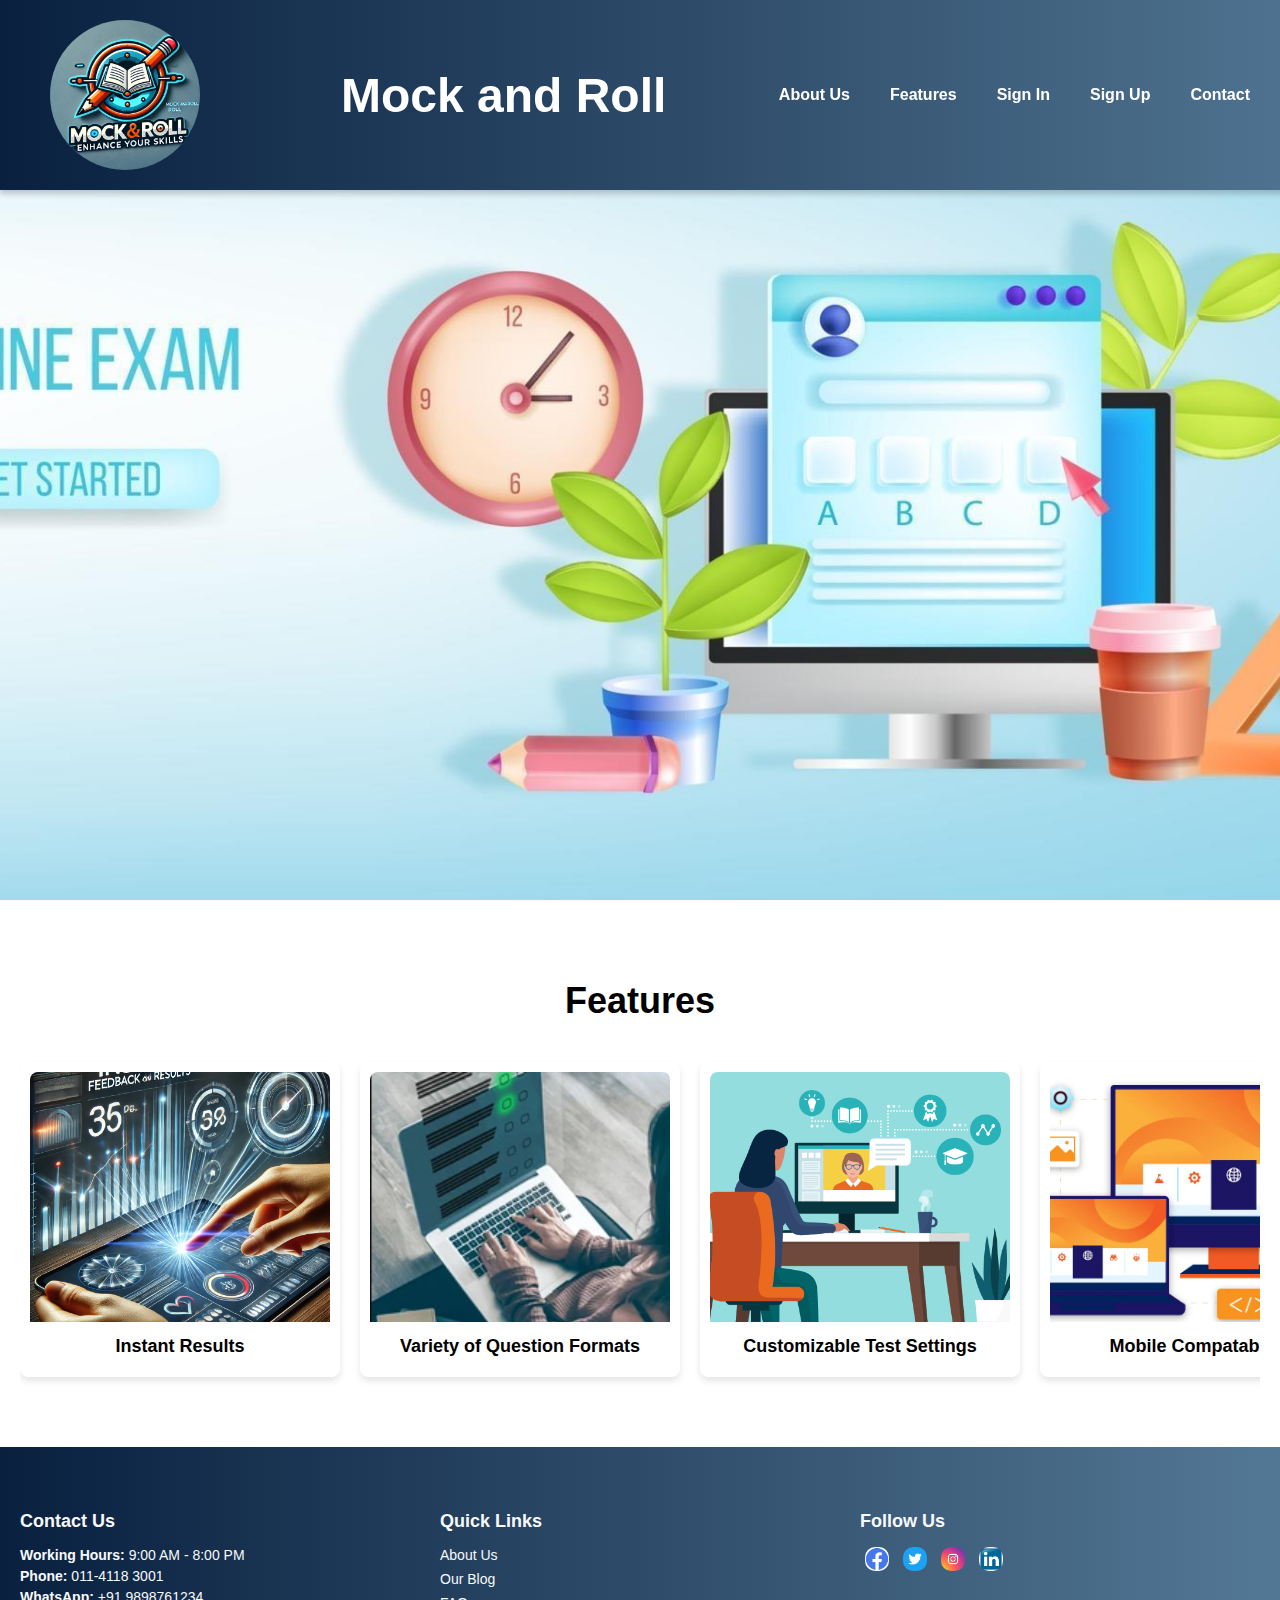
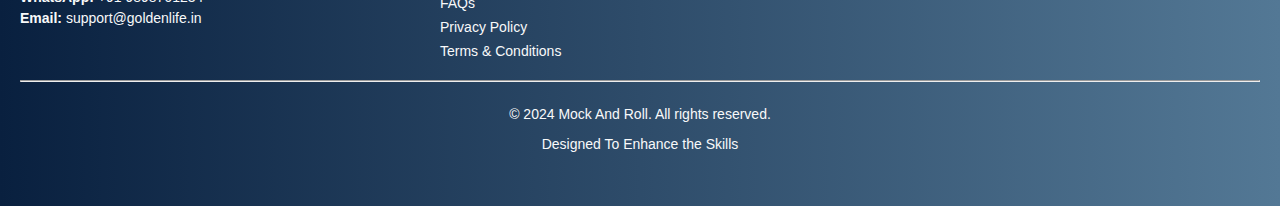
==== index.html @ b6783df1 "Add files via upload" ====
<!DOCTYPE html>
<html lang="en">
<head>
    <meta charset="UTF-8">
    <meta name="viewport" content="width=device-width, initial-scale=1.0">
    <title>Mock And Roll</title>
    <link rel="stylesheet" href="home.css">
    <style>
        /* General Styles */
        body {
            margin: 0;
            font-family: Arial, sans-serif;
        }

        /* Hero Section */
        .home {
            background-image:url("about3.jpg");
            background-size: cover;
            background-position: center;
            height: 100vh;
            display: flex;
            flex-direction: column;
            justify-content: center;
            align-items: center;
        }
        .kk {
            height: 100vh;
            display: flex;
            position:relative;
            flex-direction: column;
            justify-content: center;
            align-items: flex-start; /* Align text to the left */
            text-align: left;
            color: rgb(8, 8, 8);
            padding: 5vh 10vw;
            font-size: 1.25rem;
            opacity: 0; /* Start fully transparent */
            transform: translateY(20px); /* Start slightly below */
            animation: fadeInUp 1.5s ease-out forwards; /* Animation */
            padding-top: 400px;
            padding-left:25px;
            padding-right: 800px;
        }
        
        /* Define the animation */
        @keyframes fadeInUp {
            0% {
                opacity: 0;
                transform: translateY(20px); /* Start below */
            }
            100% {
                opacity: 1;
                transform: translateY(0); /* End at original position */
            }
        }
        
        .kk h1{
            position:relative;
            padding-left:185px;
        }
        .home button {
            background-color: #007bff;
            color: white;
            padding: 10px 20px;
            border: none;
            border-radius: 5px;
            font-size: 18px;
            cursor: pointer;
        }

        .home button:hover {
            background-color: #0056b3;
        }

        /* Specialties and Services Section */
        .section {
            padding: 50px 20px;
            text-align: center;
        }

        .section h2 {
            font-size: 36px;
            margin-bottom: 20px;
        }

        .container {
            display: flex;
            overflow-x: auto;
            scroll-behavior: smooth;
            padding: 20px 0;
            gap: 20px;
            position: relative;
            cursor: grab;
        }

        .card {
            flex: 0 0 calc(25% - 10px);
            background-color: white;
            border-radius: 8px;
            box-shadow: 0 4px 6px rgba(0, 0, 0, 0.1);
            text-align: center;
            padding: 10px;
        }

        .card img {
            width: 100%;
            height: 250px;
            object-fit: cover;
            border-radius: 8px 8px 0 0;
        }

        .card h3 {
            font-size: 18px;
            margin: 10px 0;
        }

        /* Footer Styles */
        footer {
            background: linear-gradient(to right, #09203F ,#537895);
            color: #f8f9fa;
            padding: 40px 20px;
            font-size: 14px;
        }

        .footer-container {
            display: flex;
            justify-content: space-between;
            gap: 20px;
            flex-wrap: wrap;
        }

        .footer-container div {
            flex: 1;
            min-width: 200px;
        }

        .footer-container h4 {
            font-size: 18px;
            margin-bottom: 15px;
        }

        .footer-container p, .footer-container a {
            margin: 5px 0;
            color: #f8f9fa;
            text-decoration: none;
        }
        .footer-container a:hover {
            text-decoration: underline;
        }

        ul {
            list-style: none;
            padding: 0;
        }

        li {
            margin: 8px 0;
        }

        .social-icons a {
            margin: 0 5px;
            display: inline-block;
        }

        .social-icons img {
            width: 24px;
            height: 24px;
        }
    </style>
</head>
<body>
    <div class="navbar">
        <div class="logo1">
            <img src="logo2.jpg" alt="Mock and Roll Logo">
        </div>
        <div class="logo">Mock and Roll</div>
        <div>
            <a href="#home">About Us</a>
            <a href="#services">Features</a>
            <a onclick="window.location.href='signin.html'">Sign In</a>
            <a onclick="window.location.href='signin.html'">Sign Up</a>
            <a href="#contact">Contact</a>
        </div>
    </div>
    <div class="home">
        <div class="kk">
        <h1 >About Us</h1>
        <p>Mock and Roll is your ultimate partner for campus recruitment success. Our platform offers realistic mock tests designed to prepare students for every stage of the hiring process, from aptitude rounds to personal interviews. With personalized feedback, company-specific tests, and a user-friendly interface, we ensure you're ready to face any recruitment challenge. Take your preparation to the next level—start practicing today!"</p>
        </div>
    </div>
    <div id="services" class="section">
        <h2>Features</h2>
        <div class="container">
            <div class="card">
                <img src="features1.jpg" alt="Instant Results">
                <h3>Instant Results</h3>
            </div>
            <div class="card">
                <img src="feature3.jpg" alt="Variety of Question Formats">
                <h3>Variety of Question Formats</h3>
            </div>
            <div class="card">
                <img src="feature4.jpg" alt="Customizable Test Settings ">
                <h3>Customizable Test Settings </h3>
            </div>
            <div class="card">
                <img src="feature5.jpg" alt=">Mobile Compatability">
                <h3>Mobile Compatability</h3>
            </div>
        </div>
    </div>

    <footer>
        <div id=contact class="footer-container">
            <div class="contact-us">
                <h4>Contact Us</h4>
                <p><strong>Working Hours:</strong> 9:00 AM - 8:00 PM</p>
                <p><strong>Phone:</strong> <a href="tel:01141183001">011-4118 3001</a></p>
                <p><strong>WhatsApp:</strong> <a href="https://wa.me/919818093267">+91 9898761234</a></p>
                <p><strong>Email:</strong> <a href="mailto:support@mockandroll.in">support@goldenlife.in</a></p>
            </div>
            <div class="quick-links">
                <h4>Quick Links</h4>
                <ul>
                    <li><a href="#">About Us</a></li>
                    <li><a href="#">Our Blog</a></li>
                    <li><a href="#">FAQs</a></li>
                    <li><a href="#">Privacy Policy</a></li>
                    <li><a href="#">Terms & Conditions</a></li>
                </ul>
            </div>
            <div class="follow-us">
                <h4>Follow Us</h4>
                <div class="social-icons">
                    <a href="#"><img src="face.jpg" alt="Facebook" style="border-radius: 10px;"></a>
                    <a href="#"><img src="twit.jpg" alt="Twitter" style="border-radius: 10px;"></a>
                    <a href="#"><img src="insta.jpg" alt="Instagram" style="border-radius: 10px;"></a>
                    <a href="#"><img src="lin.jpg" alt="LinkedIn" style="border-radius: 10px;"></a>
                </div>
            </div>
        </div>
        <hr>
        <p style="text-align: center; padding-top: 10px;">&copy; 2024 Mock And Roll. All rights reserved.</p>
        <p style="text-align: center;">Designed To Enhance the Skills</p>
    </footer>
</body>
</html>
---- home.css ----
.navbar {
    display: flex;
    justify-content: space-between;
    align-items: center;
    padding: 20px 50px;
    background: linear-gradient(to right, #09203F ,#537895);
    color: white;
    position: fixed;
    top: 0;
    left: 0;
    width: 100%;
    z-index: 1000;
    box-shadow: 0 4px 6px rgba(0, 0, 0, 0.2);
}
.navbar .logo1 img {
    width: 150px;
    height: auto;
    border-bottom-right-radius: 100px;
    border-top-right-radius: 100px;
    border-top-left-radius: 100px;
    border-bottom-left-radius:100px ;
}


.navbar .logo {
    font-size: 3em;
    font-weight: bold;
    float:left;
    padding-left:3%;
}

.navbar div {
    display: flex;
    gap: 20px;
    padding-right: 70px;
}

.navbar a {
    color: white;
    text-decoration: none;
    font-weight: bold;
    transition: color 0.3s ease;
    padding: 5px 10px;
    border-radius: 5px;
}

.navbar a:hover {
    color: #007bff;
    background: rgba(255, 255, 255, 0.1);
}

/* Media Query for smaller screens */
@media screen and (max-width: 768px) {
    .navbar {
        flex-direction: column;
        padding: 10px 20px;
    }

    .navbar div {
        flex-direction: column;
        gap: 10px;
        align-items: center;
    }

    .navbar a {
        font-size: 14px;
    }
}
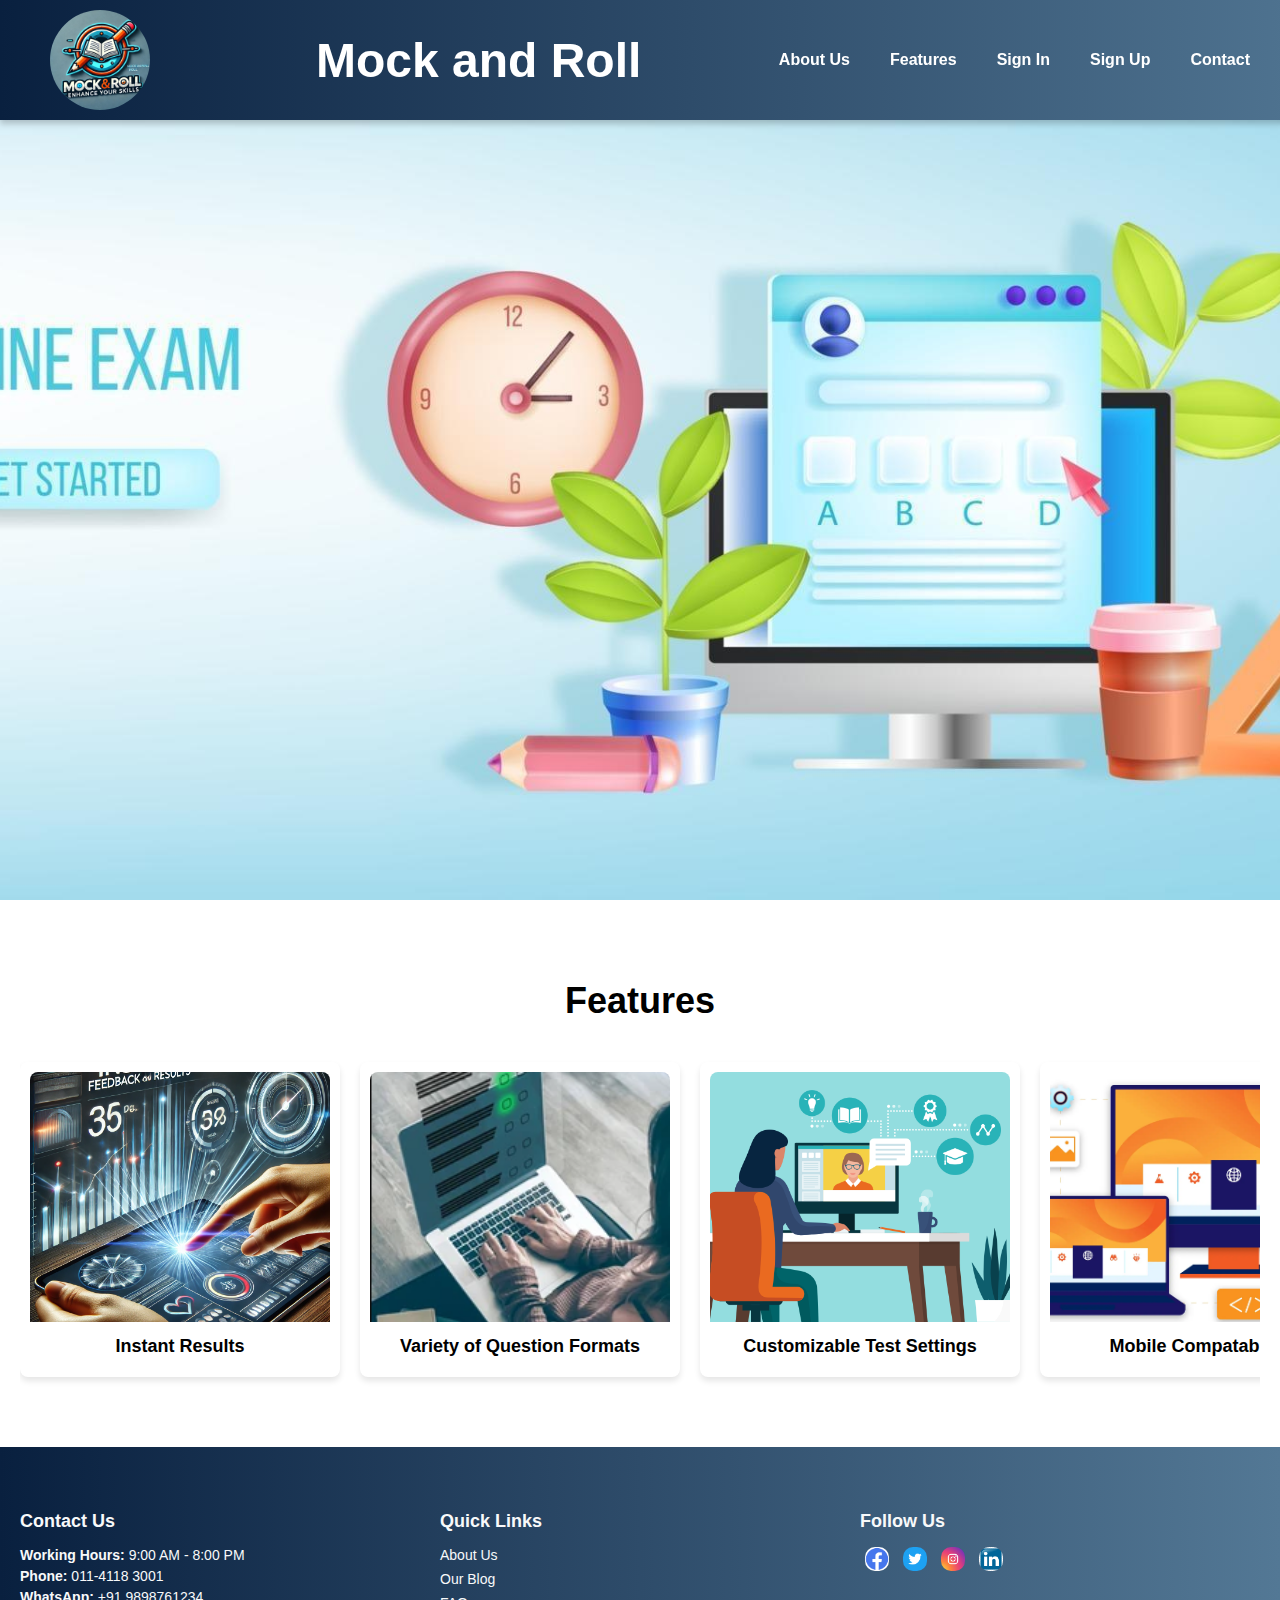
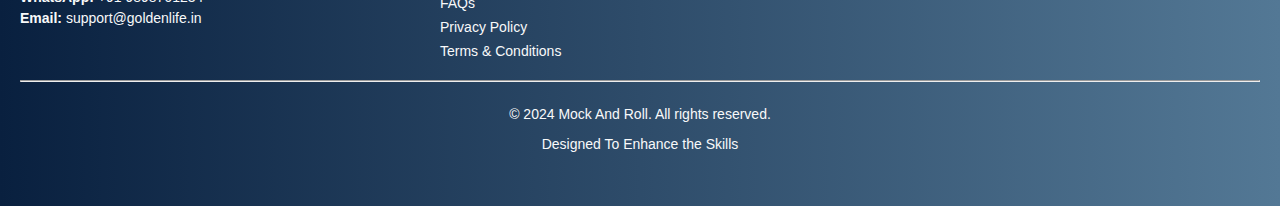
==== commit d1915fa3: "Update index.html" ====
--- a/index.html
+++ b/index.html
@@ -184,6 +184,7 @@
     </div>
     <div class="home">
         <div class="kk">
+        <a class="custom-button" onclick="window.location.href='signin.html'">GET STARTED </a>    
         <h1 >About Us</h1>
         <p>Mock and Roll is your ultimate partner for campus recruitment success. Our platform offers realistic mock tests designed to prepare students for every stage of the hiring process, from aptitude rounds to personal interviews. With personalized feedback, company-specific tests, and a user-friendly interface, we ensure you're ready to face any recruitment challenge. Take your preparation to the next level—start practicing today!"</p>
         </div>
@@ -244,4 +245,4 @@
         <p style="text-align: center;">Designed To Enhance the Skills</p>
     </footer>
 </body>
-</html>+</html>
--- a/home.css
+++ b/home.css
@@ -10,17 +10,15 @@
     left: 0;
     width: 100%;
     z-index: 1000;
+    height:80px;
     box-shadow: 0 4px 6px rgba(0, 0, 0, 0.2);
 }
+
 .navbar .logo1 img {
-    width: 150px;
+    width: 100px;
     height: auto;
-    border-bottom-right-radius: 100px;
-    border-top-right-radius: 100px;
-    border-top-left-radius: 100px;
-    border-bottom-left-radius:100px ;
+    border-radius: 70px;
 }
-
 
 .navbar .logo {
     font-size: 3em;
@@ -49,11 +47,12 @@
     background: rgba(255, 255, 255, 0.1);
 }
 
-/* Media Query for smaller screens */
+/* Media Query for tablets and smaller devices */
 @media screen and (max-width: 768px) {
     .navbar {
         flex-direction: column;
         padding: 10px 20px;
+        height: auto;
     }
 
     .navbar div {
@@ -65,4 +64,28 @@
     .navbar a {
         font-size: 14px;
     }
-}+}
+
+/* Media Query for mobile screens */
+@media screen and (max-width: 480px) {
+    .navbar {
+        padding: 10px;
+    }
+
+    .navbar .logo {
+        font-size: 2em;
+    }
+
+    .navbar .logo1 img {
+        width: 70px;
+    }
+
+    .navbar div {
+        gap: 5px;
+    }
+
+    .navbar a {
+        font-size: 12px;
+        padding: 3px 8px;
+    }
+}
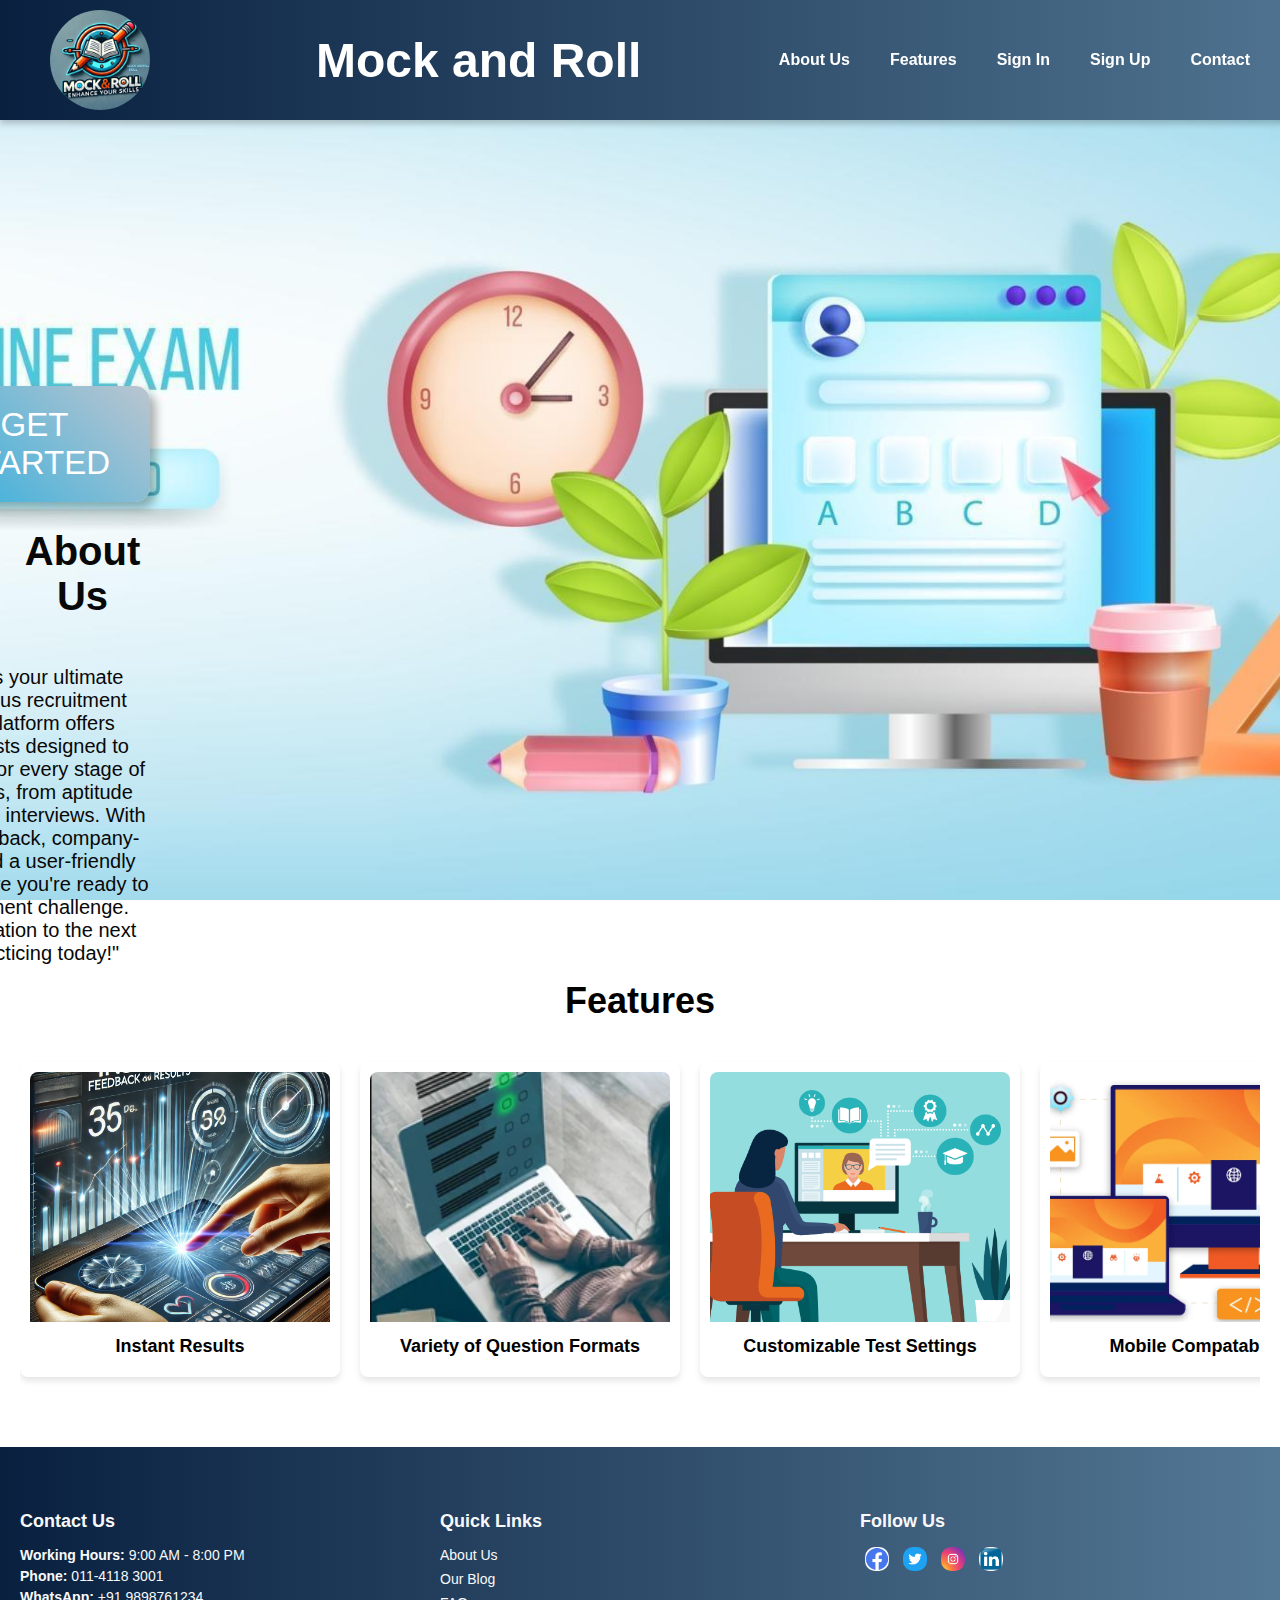
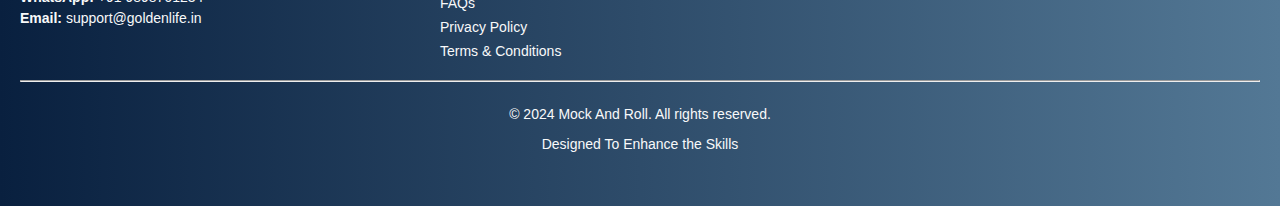
==== commit 4a93c8be: "Update index.html" ====
--- a/index.html
+++ b/index.html
@@ -25,21 +25,16 @@
         }
         .kk {
             height: 100vh;
-            display: flex;
-            position:relative;
-            flex-direction: column;
-            justify-content: center;
-            align-items: flex-start; /* Align text to the left */
-            text-align: left;
-            color: rgb(8, 8, 8);
-            padding: 5vh 10vw;
-            font-size: 1.25rem;
-            opacity: 0; /* Start fully transparent */
-            transform: translateY(20px); /* Start slightly below */
-            animation: fadeInUp 1.5s ease-out forwards; /* Animation */
-            padding-top: 400px;
-            padding-left:25px;
-            padding-right: 800px;
+    display: flex;
+    flex-direction: column;
+    justify-content: center;
+    align-items: center;
+    text-align: center;
+    color: rgb(8, 8, 8);
+    padding-top: 550px;
+    padding-right: 1400px;
+    padding-left:100px;
+    font-size: 20px;
         }
         
         /* Define the animation */
--- a/home.css
+++ b/home.css
@@ -89,3 +89,15 @@
         padding: 3px 8px;
     }
 }
+.custom-button{
+    background: linear-gradient(45deg,#2caede,#bbc5cf);
+    color: white;
+    padding: 20px 40px;
+    border: none;
+    border-radius: 15px;
+    font-size: 33px;
+    cursor: pointer;
+    margin-left: 89px;
+    margin-top: -79px;
+    box-shadow: 6px 6px 10px rgba(0, 0, 0, 0.3);
+}
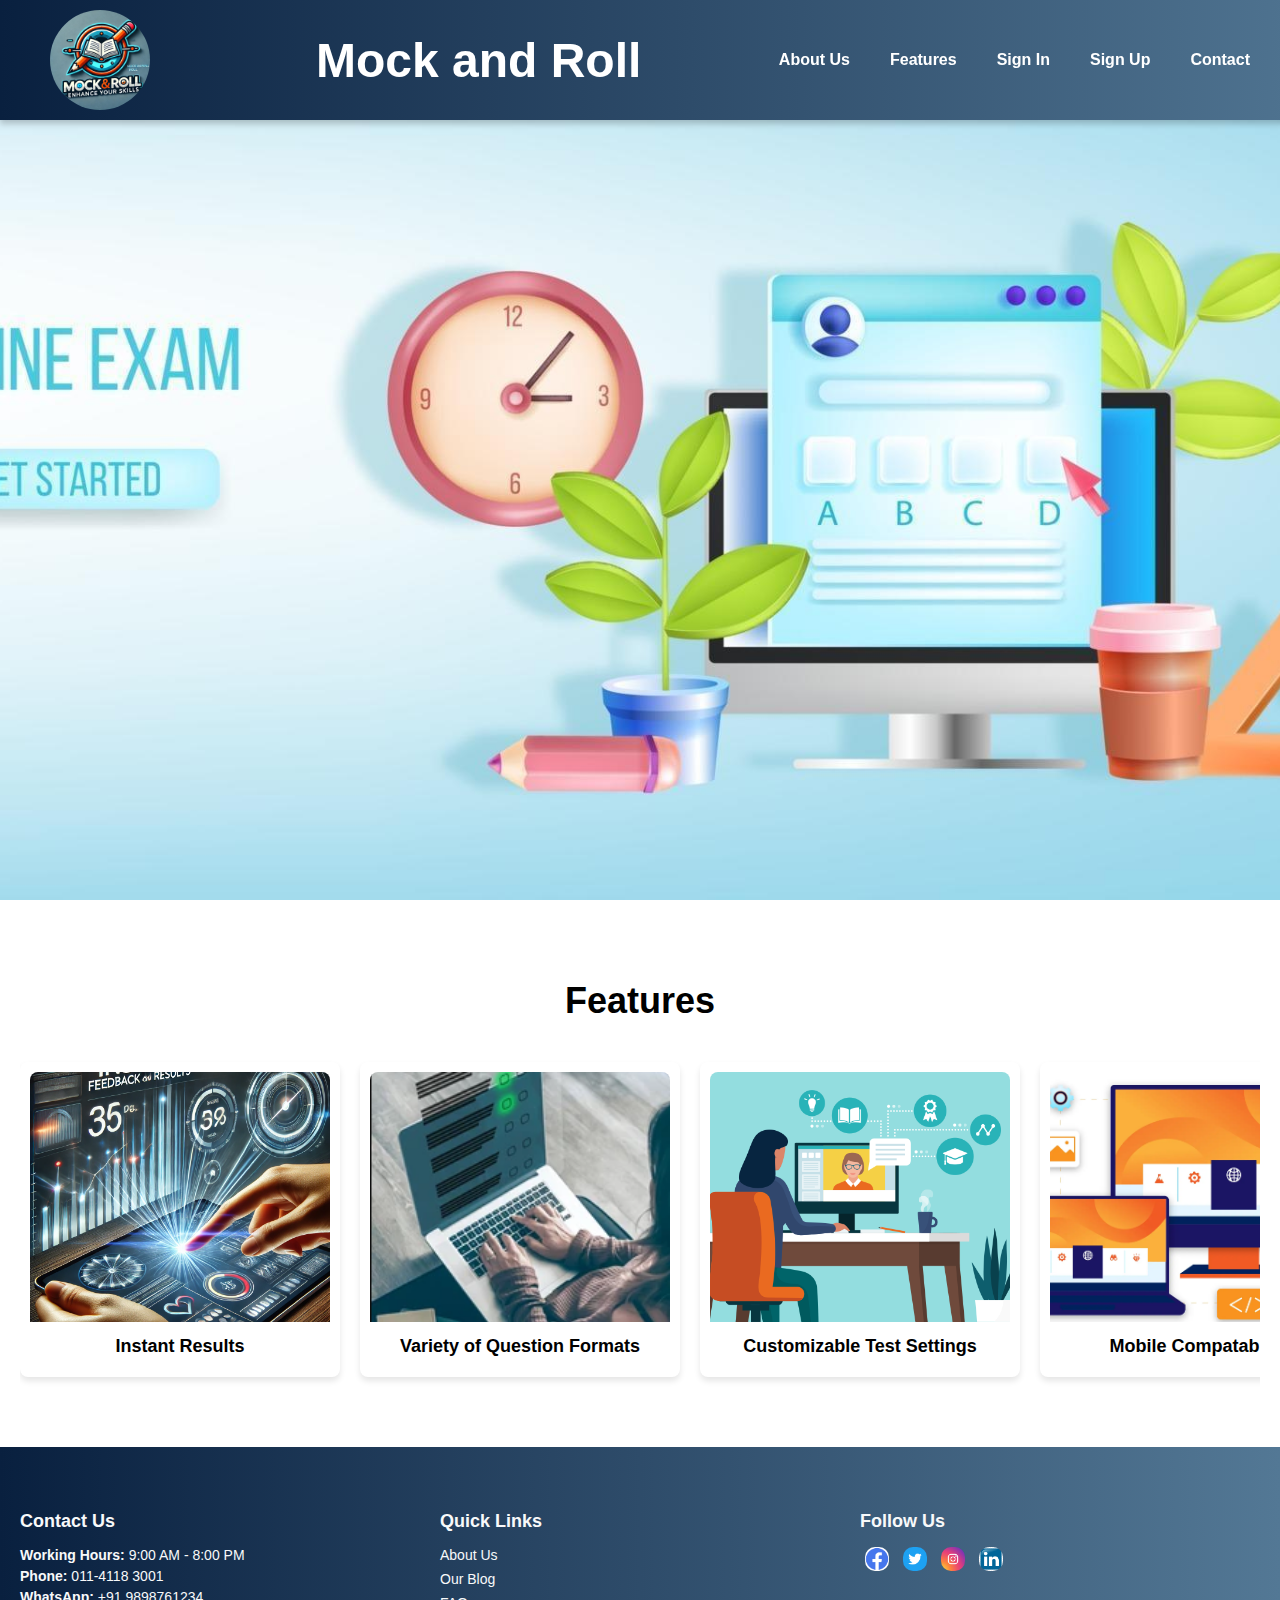
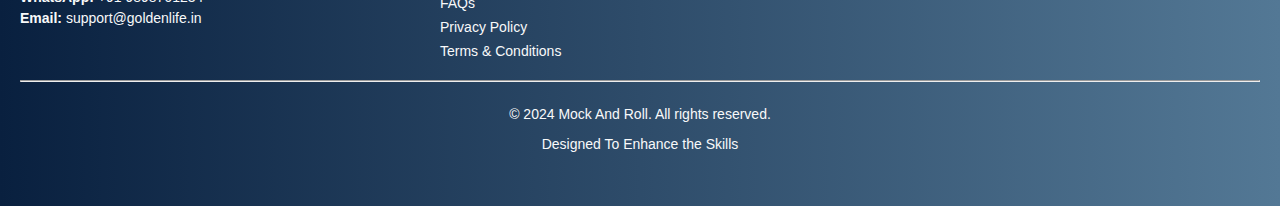
==== commit 881b9287: "Update index.html" ====
--- a/index.html
+++ b/index.html
@@ -23,8 +23,8 @@
             justify-content: center;
             align-items: center;
         }
-        .kk {
-            height: 100vh;
+        .kk{
+    height: 100vh;
     display: flex;
     flex-direction: column;
     justify-content: center;
@@ -35,8 +35,23 @@
     padding-right: 1400px;
     padding-left:100px;
     font-size: 20px;
-        }
-        
+             opacity: 0; /* Start fully transparent */
+            transform: translateY(20px); /* Start slightly below */
+            animation: fadeInUp 1.5s ease-out forwards; /* Animation */
+
+}
+.custom-button{
+    background: linear-gradient(45deg,#2caede,#bbc5cf);
+    color: white;
+    padding: 20px 40px;
+    border: none;
+    border-radius: 15px;
+    font-size: 33px;
+    cursor: pointer;
+    margin-left: 89px;
+    margin-top: -79px;
+    box-shadow: 6px 6px 10px rgba(0, 0, 0, 0.3);
+}
         /* Define the animation */
         @keyframes fadeInUp {
             0% {
@@ -49,6 +64,7 @@
             }
         }
         
+        
         .kk h1{
             position:relative;
             padding-left:185px;
--- a/home.css
+++ b/home.css
@@ -89,15 +89,3 @@
         padding: 3px 8px;
     }
 }
-.custom-button{
-    background: linear-gradient(45deg,#2caede,#bbc5cf);
-    color: white;
-    padding: 20px 40px;
-    border: none;
-    border-radius: 15px;
-    font-size: 33px;
-    cursor: pointer;
-    margin-left: 89px;
-    margin-top: -79px;
-    box-shadow: 6px 6px 10px rgba(0, 0, 0, 0.3);
-}
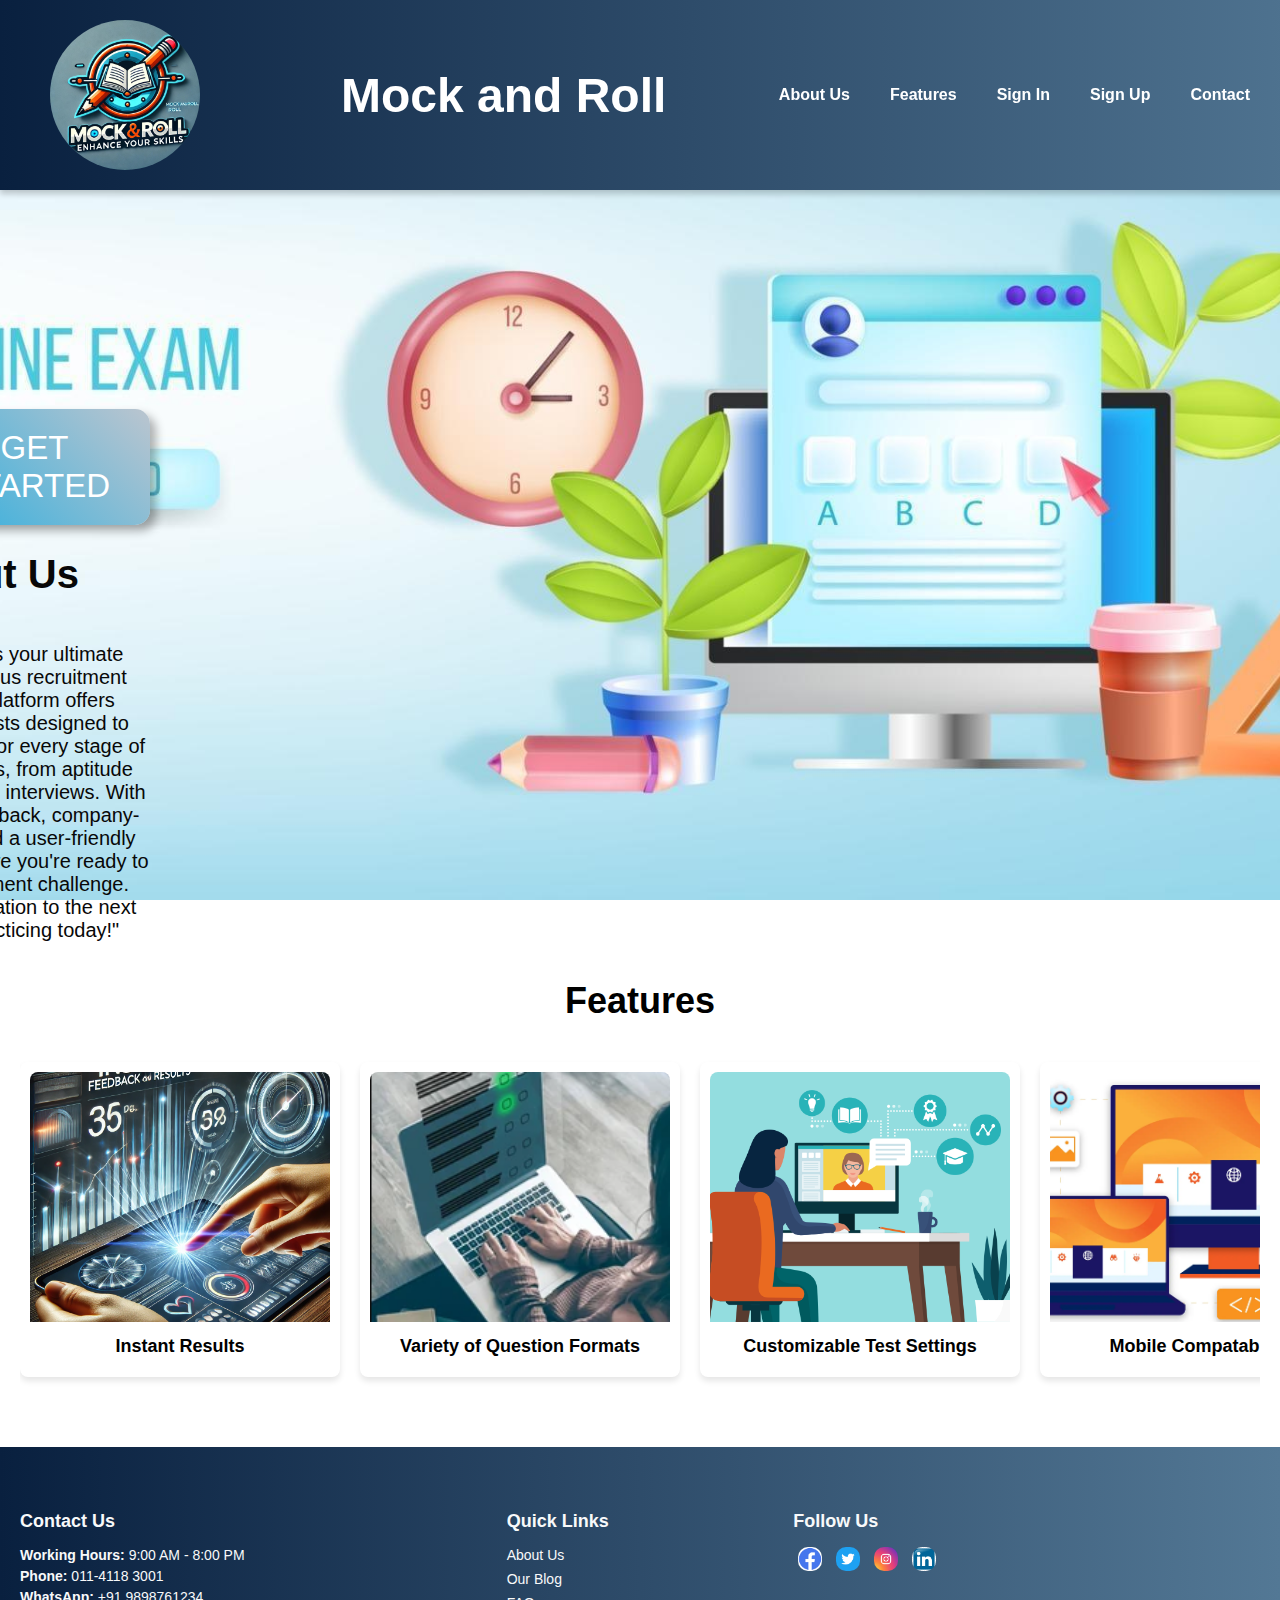
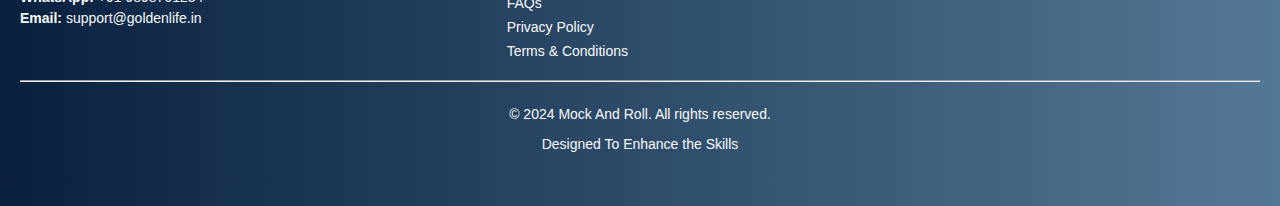
==== commit dded3e4c: "Update index.html" ====
--- a/index.html
+++ b/index.html
@@ -5,179 +5,7 @@
     <meta name="viewport" content="width=device-width, initial-scale=1.0">
     <title>Mock And Roll</title>
     <link rel="stylesheet" href="home.css">
-    <style>
-        /* General Styles */
-        body {
-            margin: 0;
-            font-family: Arial, sans-serif;
-        }
 
-        /* Hero Section */
-        .home {
-            background-image:url("about3.jpg");
-            background-size: cover;
-            background-position: center;
-            height: 100vh;
-            display: flex;
-            flex-direction: column;
-            justify-content: center;
-            align-items: center;
-        }
-        .kk{
-    height: 100vh;
-    display: flex;
-    flex-direction: column;
-    justify-content: center;
-    align-items: center;
-    text-align: center;
-    color: rgb(8, 8, 8);
-    padding-top: 550px;
-    padding-right: 1400px;
-    padding-left:100px;
-    font-size: 20px;
-             opacity: 0; /* Start fully transparent */
-            transform: translateY(20px); /* Start slightly below */
-            animation: fadeInUp 1.5s ease-out forwards; /* Animation */
-
-}
-.custom-button{
-    background: linear-gradient(45deg,#2caede,#bbc5cf);
-    color: white;
-    padding: 20px 40px;
-    border: none;
-    border-radius: 15px;
-    font-size: 33px;
-    cursor: pointer;
-    margin-left: 89px;
-    margin-top: -79px;
-    box-shadow: 6px 6px 10px rgba(0, 0, 0, 0.3);
-}
-        /* Define the animation */
-        @keyframes fadeInUp {
-            0% {
-                opacity: 0;
-                transform: translateY(20px); /* Start below */
-            }
-            100% {
-                opacity: 1;
-                transform: translateY(0); /* End at original position */
-            }
-        }
-        
-        
-        .kk h1{
-            position:relative;
-            padding-left:185px;
-        }
-        .home button {
-            background-color: #007bff;
-            color: white;
-            padding: 10px 20px;
-            border: none;
-            border-radius: 5px;
-            font-size: 18px;
-            cursor: pointer;
-        }
-
-        .home button:hover {
-            background-color: #0056b3;
-        }
-
-        /* Specialties and Services Section */
-        .section {
-            padding: 50px 20px;
-            text-align: center;
-        }
-
-        .section h2 {
-            font-size: 36px;
-            margin-bottom: 20px;
-        }
-
-        .container {
-            display: flex;
-            overflow-x: auto;
-            scroll-behavior: smooth;
-            padding: 20px 0;
-            gap: 20px;
-            position: relative;
-            cursor: grab;
-        }
-
-        .card {
-            flex: 0 0 calc(25% - 10px);
-            background-color: white;
-            border-radius: 8px;
-            box-shadow: 0 4px 6px rgba(0, 0, 0, 0.1);
-            text-align: center;
-            padding: 10px;
-        }
-
-        .card img {
-            width: 100%;
-            height: 250px;
-            object-fit: cover;
-            border-radius: 8px 8px 0 0;
-        }
-
-        .card h3 {
-            font-size: 18px;
-            margin: 10px 0;
-        }
-
-        /* Footer Styles */
-        footer {
-            background: linear-gradient(to right, #09203F ,#537895);
-            color: #f8f9fa;
-            padding: 40px 20px;
-            font-size: 14px;
-        }
-
-        .footer-container {
-            display: flex;
-            justify-content: space-between;
-            gap: 20px;
-            flex-wrap: wrap;
-        }
-
-        .footer-container div {
-            flex: 1;
-            min-width: 200px;
-        }
-
-        .footer-container h4 {
-            font-size: 18px;
-            margin-bottom: 15px;
-        }
-
-        .footer-container p, .footer-container a {
-            margin: 5px 0;
-            color: #f8f9fa;
-            text-decoration: none;
-        }
-        .footer-container a:hover {
-            text-decoration: underline;
-        }
-
-        ul {
-            list-style: none;
-            padding: 0;
-        }
-
-        li {
-            margin: 8px 0;
-        }
-
-        .social-icons a {
-            margin: 0 5px;
-            display: inline-block;
-        }
-
-        .social-icons img {
-            width: 24px;
-            height: 24px;
-        }
-    </style>
 </head>
 <body>
     <div class="navbar">
--- a/home.css
+++ b/home.css
@@ -10,15 +10,17 @@
     left: 0;
     width: 100%;
     z-index: 1000;
-    height:80px;
     box-shadow: 0 4px 6px rgba(0, 0, 0, 0.2);
 }
-
 .navbar .logo1 img {
-    width: 100px;
+    width: 150px;
     height: auto;
-    border-radius: 70px;
-}
+    border-bottom-right-radius: 100px;
+    border-top-right-radius: 100px;
+    border-top-left-radius: 100px;
+    border-bottom-left-radius:100px ;
+}
+
 
 .navbar .logo {
     font-size: 3em;
@@ -47,12 +49,11 @@
     background: rgba(255, 255, 255, 0.1);
 }
 
-/* Media Query for tablets and smaller devices */
+/* Media Query for smaller screens */
 @media screen and (max-width: 768px) {
     .navbar {
         flex-direction: column;
         padding: 10px 20px;
-        height: auto;
     }
 
     .navbar div {
@@ -66,26 +67,150 @@
     }
 }
 
-/* Media Query for mobile screens */
-@media screen and (max-width: 480px) {
-    .navbar {
-        padding: 10px;
-    }
-
-    .navbar .logo {
-        font-size: 2em;
-    }
-
-    .navbar .logo1 img {
-        width: 70px;
-    }
-
-    .navbar div {
-        gap: 5px;
-    }
-
-    .navbar a {
-        font-size: 12px;
-        padding: 3px 8px;
-    }
-}
+
+
+/* General Styles */
+body {
+    margin: 0;
+    font-family: Arial, sans-serif;
+}
+
+/* Hero Section */
+.home {
+    background-image:url("about3.jpg");
+    background-size: cover;
+    background-position: center;
+    height: 100vh;
+    display: flex;
+    flex-direction: column;
+    justify-content: center;
+    align-items: center;
+}
+.kk{
+    height: 100vh;
+    display: flex;
+    flex-direction: column;
+    justify-content: center;
+    align-items: center;
+    text-align: center;
+    color: rgb(8, 8, 8);
+    padding-top: 550px;
+    padding-right: 1400px;
+    padding-left:100px;
+    font-size: 20px;
+}
+.custom-button{
+    background: linear-gradient(45deg,#2caede,#bbc5cf);
+    color: white;
+    padding: 20px 40px;
+    border: none;
+    border-radius: 15px;
+    font-size: 33px;
+    cursor: pointer;
+    margin-left: 89px;
+    margin-top: -79px;
+    box-shadow: 6px 6px 10px rgba(0, 0, 0, 0.3);
+}
+
+.home button:hover {
+    background-color: #21718e;
+}
+
+/* Specialties and Services Section */
+.section {
+    padding: 50px 20px;
+    text-align: center;
+}
+
+.section h2 {
+    font-size: 36px;
+    margin-bottom: 20px;
+}
+
+.container {
+    display: flex;
+    overflow-x: auto;
+    scroll-behavior: smooth;
+    padding: 20px 0;
+    gap: 20px;
+    position: relative;
+    cursor: grab;
+}
+
+.card {
+    flex: 0 0 calc(25% - 10px);
+    background-color: white;
+    border-radius: 8px;
+    box-shadow: 0 4px 6px rgba(0, 0, 0, 0.1);
+    text-align: center;
+    padding: 10px;
+}
+
+.card img {
+    width: 100%;
+    height: 250px;
+    object-fit: cover;
+    border-radius: 8px 8px 0 0;
+}
+
+.card h3 {
+    font-size: 18px;
+    margin: 10px 0;
+}
+
+/* Footer Styles */
+footer {
+    background: linear-gradient(to right, #09203F ,#537895);
+    color: #f8f9fa;
+    padding: 40px 20px;
+    font-size: 14px;
+}
+
+.footer-container {
+    display: flex;
+    justify-content: space-between;
+    gap: 20px;
+    flex-wrap: wrap;
+}
+
+.footer-container div {
+    flex: 1;
+    min-width: 200px;
+}
+
+.footer-container h4 {
+    font-size: 18px;
+    margin-bottom: 15px;
+}
+
+.footer-container p, .footer-container a {
+    margin: 5px 0;
+    color: #f8f9fa;
+    text-decoration: none;
+}
+.footer-container,.contact-us{
+    padding-right:200px;
+}
+
+.footer-container a:hover {
+    text-decoration: underline;
+}
+
+ul {
+    list-style: none;
+    padding: 0;
+}
+
+li {
+    margin: 8px 0;
+}
+
+.social-icons a {
+    margin: 0 5px;
+    display: inline-block;
+}
+
+.social-icons img {
+    width: 24px;
+    height: 24px;
+}
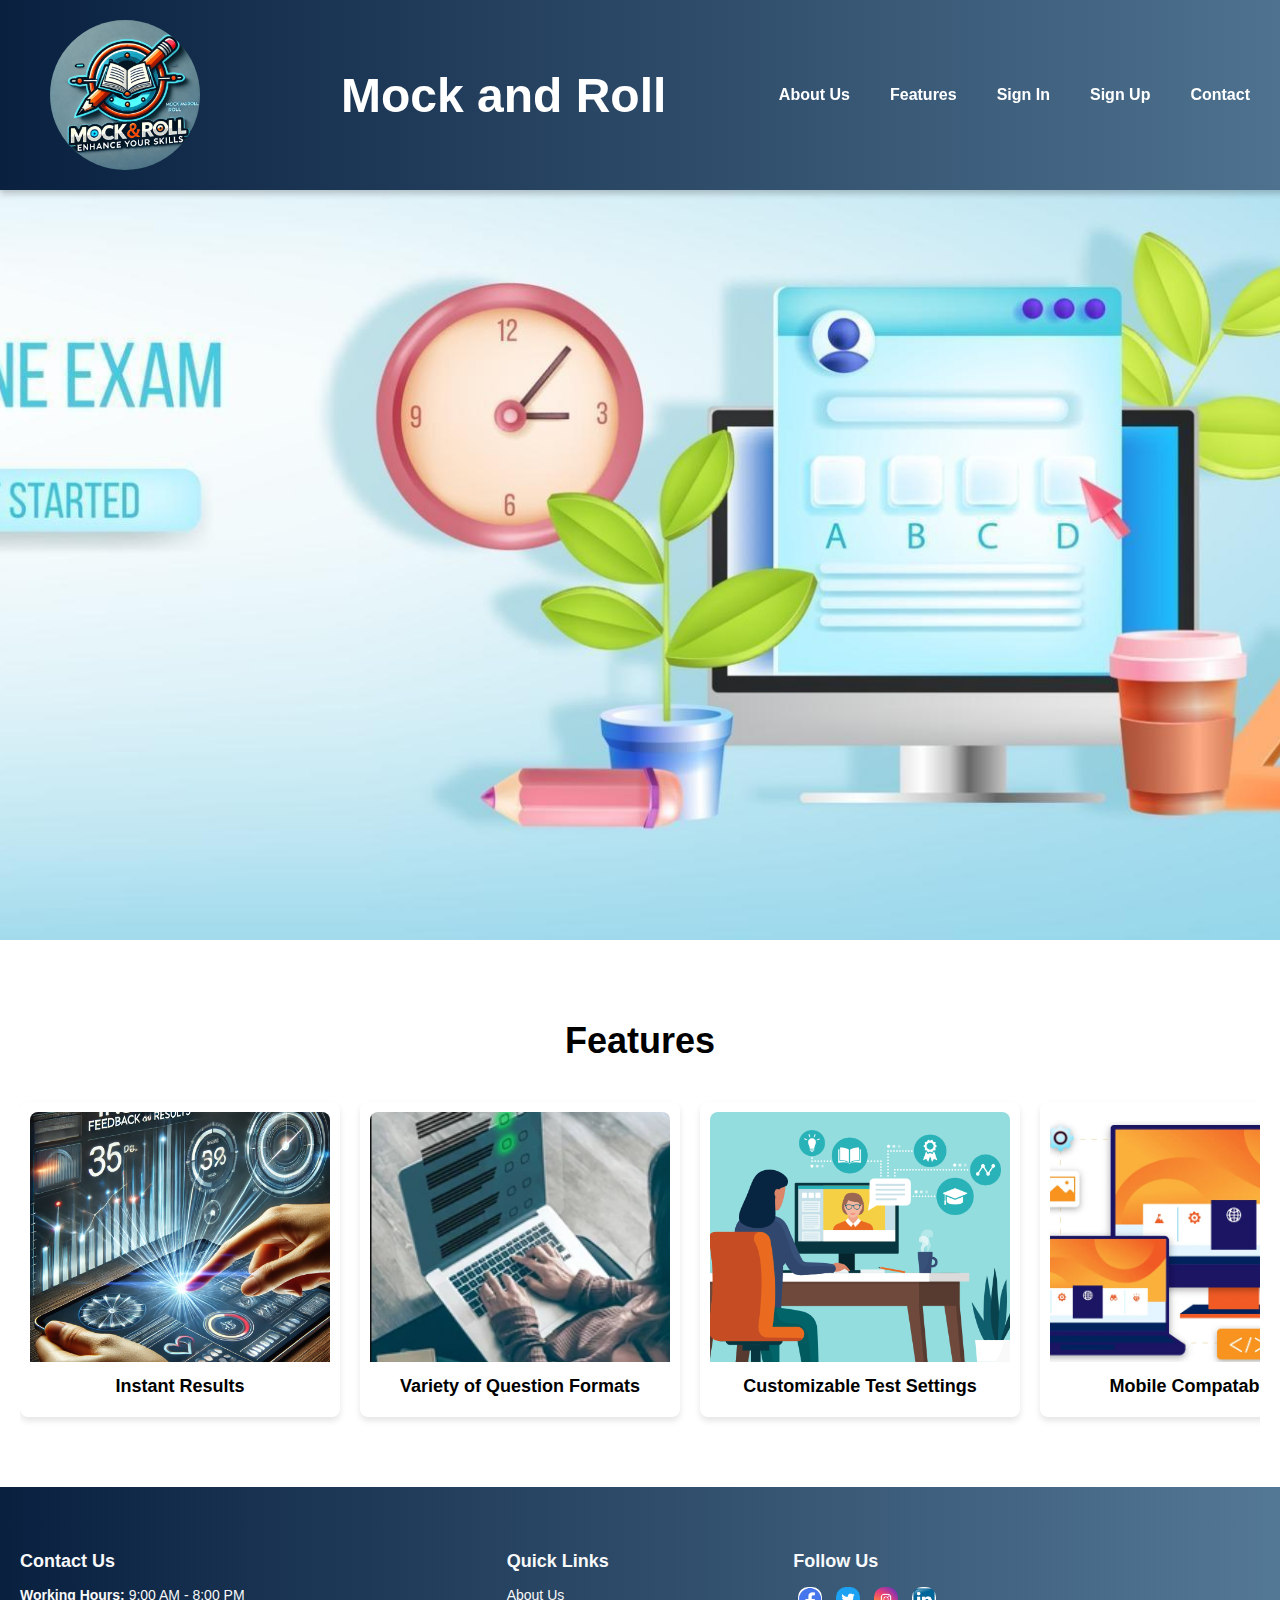
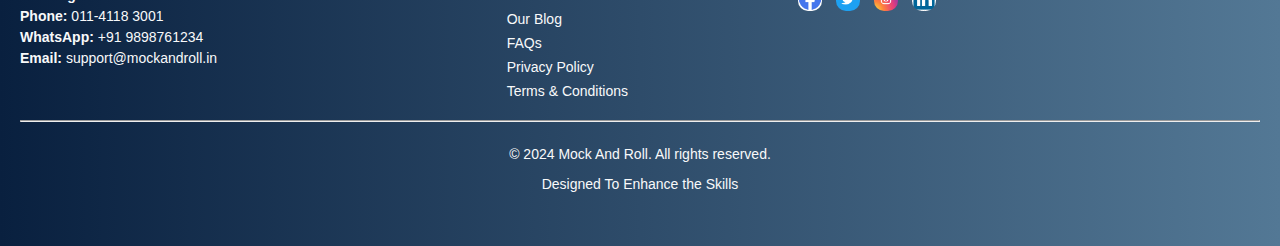
==== commit 0af03cd4: "Update index.html" ====
--- a/index.html
+++ b/index.html
@@ -5,7 +5,203 @@
     <meta name="viewport" content="width=device-width, initial-scale=1.0">
     <title>Mock And Roll</title>
     <link rel="stylesheet" href="home.css">
-
+    <style>
+       /* General Styles */ 
+       /* General Styles */ 
+body {
+    margin: 0;
+    font-family: Arial, sans-serif;
+}
+
+/* Hero Section */
+.home {
+    /*background-image: url("about3.jpg");*/
+    background-size: cover;
+    background-position: center;
+    height: 100vh;
+    display: flex;
+    flex-direction: column;
+    justify-content: flex-end;
+    align-items: flex-start;
+    padding: 20px;
+}
+
+.kk {
+    position: relative;
+    color: rgb(8, 8, 8);
+    font-size: 1.25rem;
+    opacity: 0;
+    transform: translateY(20px);
+    animation: fadeInUp 1.5s ease-out forwards;
+    padding-right:800px;
+    padding-bottom:40px;
+    padding-left:60px;
+}
+
+@keyframes fadeInUp {
+    0% {
+        opacity: 0;
+        transform: translateY(20px);
+    }
+    100% {
+        opacity: 1;
+        transform: translateY(0);
+    }
+}
+
+.kk h1 {
+    margin: 0 0 10px 0;
+    padding-left:100px;
+}
+.kk p{
+    padding-left:-60px;
+}
+
+.home button {
+    background-color: #007bff;
+    color: white;
+    padding: 10px 20px;
+    border: none;
+    border-radius: 5px;
+    font-size: 18px;
+    cursor: pointer;
+}
+
+.home button:hover {
+    background-color: #0056b3;
+}
+
+/* Specialties and Services Section */
+.section {
+    padding: 50px 20px;
+    text-align: center;
+}
+
+.section h2 {
+    font-size: 36px;
+    margin-bottom: 20px;
+}
+
+.container {
+    display: flex;
+    overflow-x: auto;
+    scroll-behavior: smooth;
+    padding: 20px 0;
+    gap: 20px;
+    position: relative;
+    cursor: grab;
+}
+
+.card {
+    flex: 0 0 calc(25% - 10px);
+    background-color: white;
+    border-radius: 8px;
+    box-shadow: 0 4px 6px rgba(0, 0, 0, 0.1);
+    text-align: center;
+    padding: 10px;
+}
+
+.card img {
+    width: 100%;
+    height: 250px;
+    object-fit: cover;
+    border-radius: 8px 8px 0 0;
+}
+
+.card h3 {
+    font-size: 18px;
+    margin: 10px 0;
+}
+
+/* Footer Styles */
+footer {
+    background: linear-gradient(to right, #09203F ,#537895);
+    color: #f8f9fa;
+    padding: 40px 20px;
+    font-size: 14px;
+}
+
+.footer-container {
+    display: flex;
+    justify-content: space-between;
+    gap: 20px;
+    flex-wrap: wrap;
+}
+
+.footer-container div {
+    flex: 1;
+    min-width: 200px;
+}
+
+.footer-container h4 {
+    font-size: 18px;
+    margin-bottom: 15px;
+}
+
+.footer-container p, .footer-container a {
+    margin: 5px 0;
+    color: #f8f9fa;
+    text-decoration: none;
+}
+
+.footer-container a:hover {
+    text-decoration: underline;
+}
+
+ul {
+    list-style: none;
+    padding: 0;
+}
+
+li {
+    margin: 8px 0;
+}
+
+.social-icons a {
+    margin: 0 5px;
+    display: inline-block;
+}
+
+.social-icons img {
+    width: 24px;
+    height: 24px;
+}
+
+/* Responsive Styles */
+@media screen and (max-width: 768px) {
+    .kk {
+        font-size: 1rem;
+    }
+
+    .home button {
+        font-size: 16px;
+    }
+
+    .container {
+        flex-direction: column;
+        align-items: center;
+    }
+
+    .card {
+        flex: 0 0 80%;
+    }
+}
+
+@media screen and (max-width: 480px) {
+    .kk {
+        font-size: 0.9rem;
+    }
+
+    .home button {
+        font-size: 14px;
+        padding: 8px 16px;
+    }
+
+    .card {
+        flex: 0 0 90%;
+    }
+}
+    </style>
 </head>
 <body>
     <div class="navbar">
@@ -21,9 +217,8 @@
             <a href="#contact">Contact</a>
         </div>
     </div>
-    <div class="home">
+    <div class="home" style="background-image: url('about3.jpg');" a onclick="window.location.href='signin.html'"></a>
         <div class="kk">
-        <a class="custom-button" onclick="window.location.href='signin.html'">GET STARTED </a>    
         <h1 >About Us</h1>
         <p>Mock and Roll is your ultimate partner for campus recruitment success. Our platform offers realistic mock tests designed to prepare students for every stage of the hiring process, from aptitude rounds to personal interviews. With personalized feedback, company-specific tests, and a user-friendly interface, we ensure you're ready to face any recruitment challenge. Take your preparation to the next level—start practicing today!"</p>
         </div>
@@ -57,7 +252,7 @@
                 <p><strong>Working Hours:</strong> 9:00 AM - 8:00 PM</p>
                 <p><strong>Phone:</strong> <a href="tel:01141183001">011-4118 3001</a></p>
                 <p><strong>WhatsApp:</strong> <a href="https://wa.me/919818093267">+91 9898761234</a></p>
-                <p><strong>Email:</strong> <a href="mailto:support@mockandroll.in">support@goldenlife.in</a></p>
+                <p><strong>Email:</strong> <a href="mailto:support@mockandroll.in">support@mockandroll.in</a></p>
             </div>
             <div class="quick-links">
                 <h4>Quick Links</h4>
